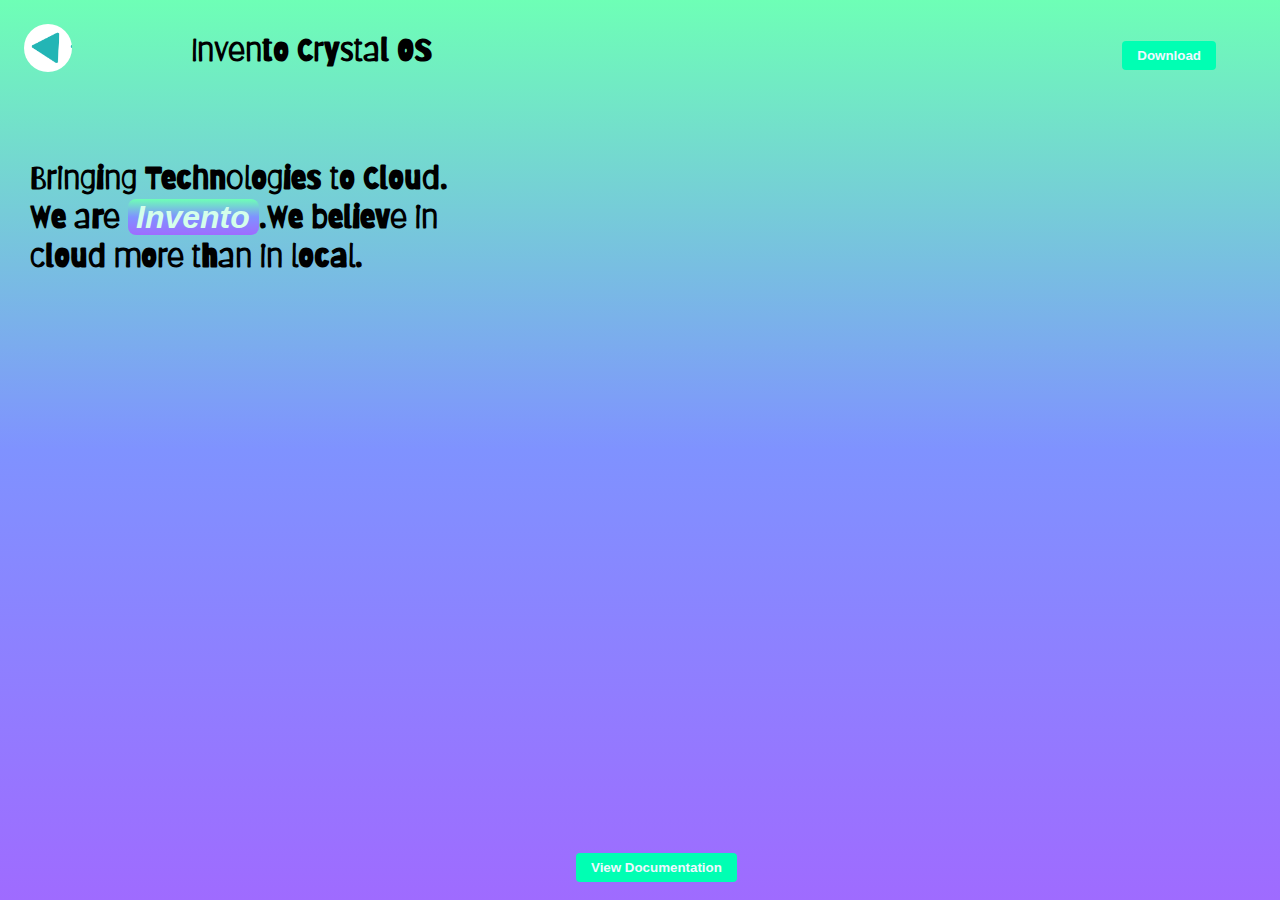
==== index.html @ 4af9b4c1 "Add files via upload" ====
<!DOCTYPE html>
<html lang="en">
<head>
    <link rel="stylesheet" href="style.css">
    <meta charset="UTF-8">
    <meta http-equiv="X-UA-Compatible" content="IE=edge">
    <meta name="viewport" content="width=device-width, initial-scale=1.0">
    <title>Invento Crystal OS | Homepage</title>
</head>
<body>
    <img alt="" class="logo">
    <h1 class="a">Invento Crystal OS</h1>
    <a href="https://drive.google.com/u/0/uc?id=1WvOfRWg6G8VQ0biXPSRpog5tB3_HKBa3&export=download" download> 
    <button class="download">Download</button></a><br><br><br>
    <h1>Bringing Technologies to Cloud. <br> We are <span> Invento </span>.We believe in <br>
         cloud more than in local.</h1><img id="img1" src="https://sherry65-code.github.io/imgs/img1.png" alt="" class="dis1"><br><br><br>
         <button class="doc">View Documentation</button>
    <script src="./script.js"></script>
</body>
</html>
---- style.css ----
@import url('https://fonts.googleapis.com/css2?family=Fascinate&display=swap');
@import url('https://fonts.googleapis.com/css2?family=Barriecito&display=swap');
*{
    font-family: 'Fascinate', cursive;
}
body{
    background: linear-gradient(rgb(110, 255, 182) ,rgb(127, 146, 255) ,rgb(159, 107, 255));
    background-repeat: no-repeat;
    background-size: cover;
    background-attachment: fixed;
}
img{
    border-radius: 8px;
}
.logo{
    background-image: url('./logo.png');
    padding: 40px 40px;
    border-radius: 50%;
    background-position: center;
    background-size: 65px 65px;
    transform: scale(0.6);
}
.logo:hover{
    transition-duration: 0.6s;
    transform: scale(1.0);
    background-size: 40px 40px;
}
.a{
position: absolute;
left: 15%;
top: 1%;
}
button{
    background-color: rgb(0, 255, 179);
    color: aliceblue;
    font-family:Verdana, Geneva, Tahoma, sans-serif;
    font-weight: 800;
    padding: 7px 15px;
    border: none;
    border-radius: 4px;
}
button:hover{
    transition-duration: 0.1s;
    outline: 3px rgba(255, 255, 255, 0.534) solid;
}
.download{
position: absolute;
right: 5%;
top: 4.5%;
outline: none;
}
.download:hover{
transition-duration: 0.1s;
outline: 3px rgba(255, 255, 255, 0.534) solid;
}
::selection{
    background-color: rgba(159, 107, 255, 0.425);
    border-radius: 5px;
    color: rgb(0, 255, 179);
}
h1{
    font-family: 'Barriecito', cursive;
    position: absolute;
    left: 30px;
}
span{
    font-family:'Segoe UI', Tahoma, Geneva, Verdana, sans-serif;
    background:linear-gradient(rgb(110, 255, 182) ,rgb(127, 146, 255) ,rgb(159, 107, 255));
    border-radius: 8px;
    padding-inline-start: 8px;
    color: rgb(212, 255, 234);
    font-style: italic;
}
.dis1{
    position: absolute;
    width: 60%;
    right: 2%;
}
::-webkit-scrollbar{
    background-color: rgb(0, 255, 179);
}
::-webkit-scrollbar-thumb{
    background-color: aliceblue;
    border-radius: 18px;
    border: 4px rgba(255, 255, 255, 0) solid;
}
.doc{
    position: absolute;
    bottom: 2%;
    left: 45%;
}
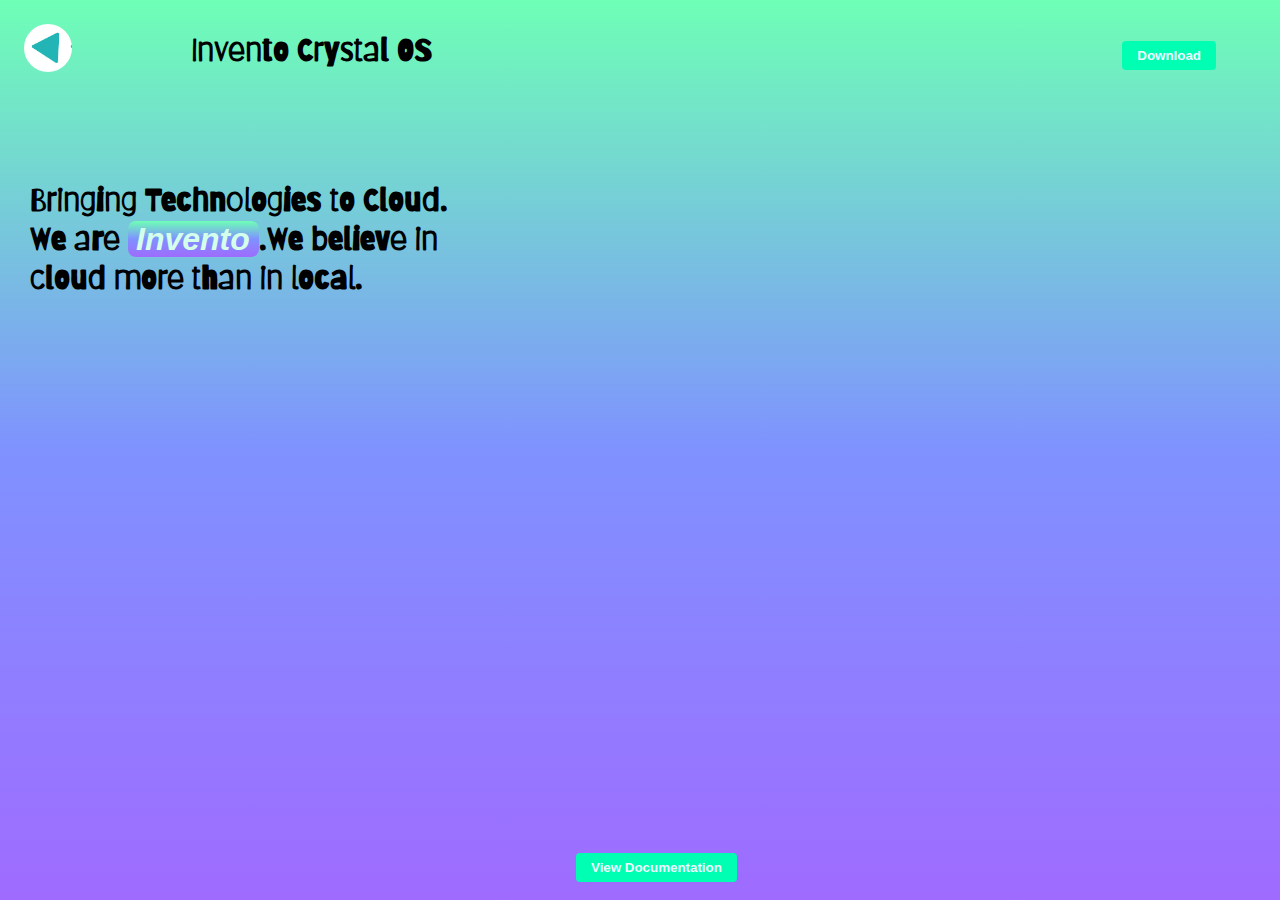
==== commit a78fe43e: "Update index.html" ====
--- a/index.html
+++ b/index.html
@@ -7,14 +7,14 @@
     <meta name="viewport" content="width=device-width, initial-scale=1.0">
     <title>Invento Crystal OS | Homepage</title>
 </head>
-<body>
-    <img alt="" class="logo">
+<body><div class="unas" style="text-align: left;">
+    <img alt="" class="logo"></div>
     <h1 class="a">Invento Crystal OS</h1>
-    <a href="https://drive.google.com/u/0/uc?id=1WvOfRWg6G8VQ0biXPSRpog5tB3_HKBa3&export=download" download> 
+    <a href="https://drive.google.com/u/0/uc?export=download&confirm=_GEs&id=1wAGrOdSJR7VFR5FDgxr1Iws8fIIMovF_" download> 
     <button class="download">Download</button></a><br><br><br>
     <h1>Bringing Technologies to Cloud. <br> We are <span> Invento </span>.We believe in <br>
          cloud more than in local.</h1><img id="img1" src="https://sherry65-code.github.io/imgs/img1.png" alt="" class="dis1"><br><br><br>
          <button class="doc">View Documentation</button>
     <script src="./script.js"></script>
 </body>
-</html>+</html>
